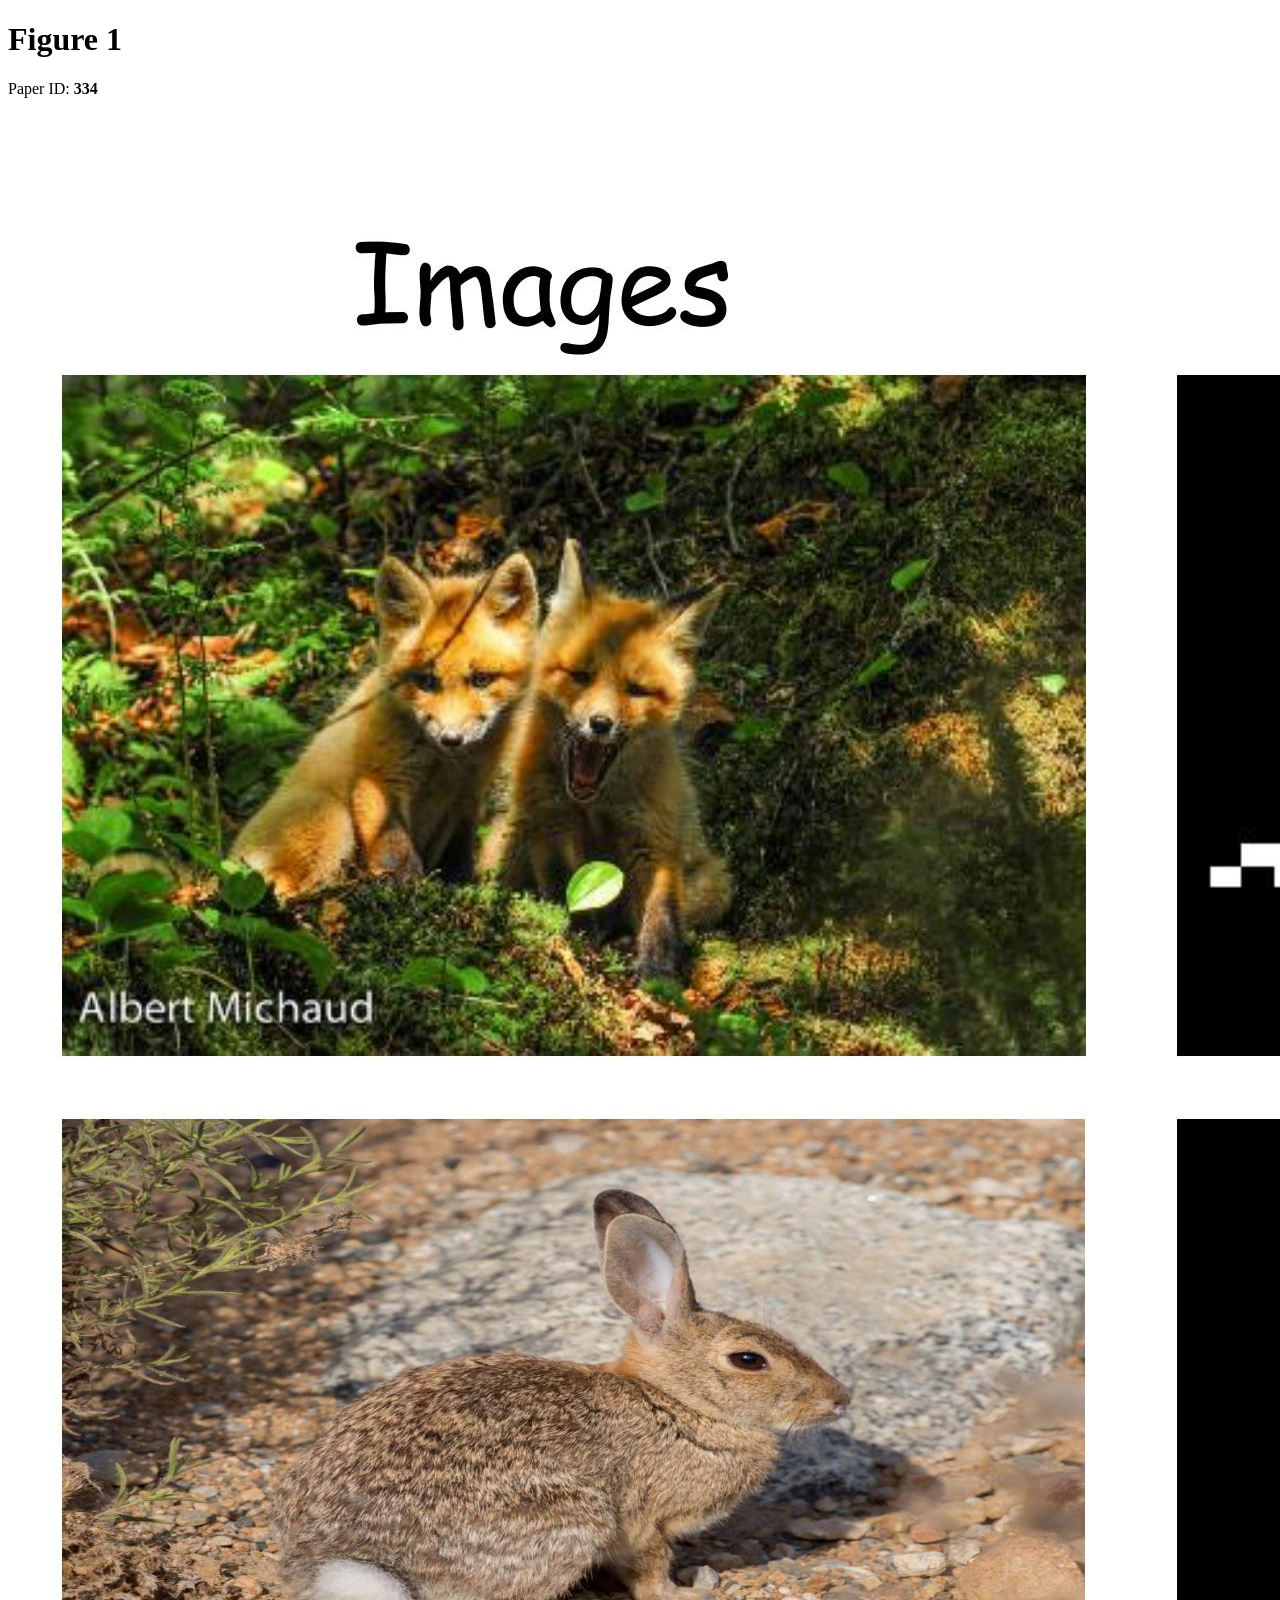
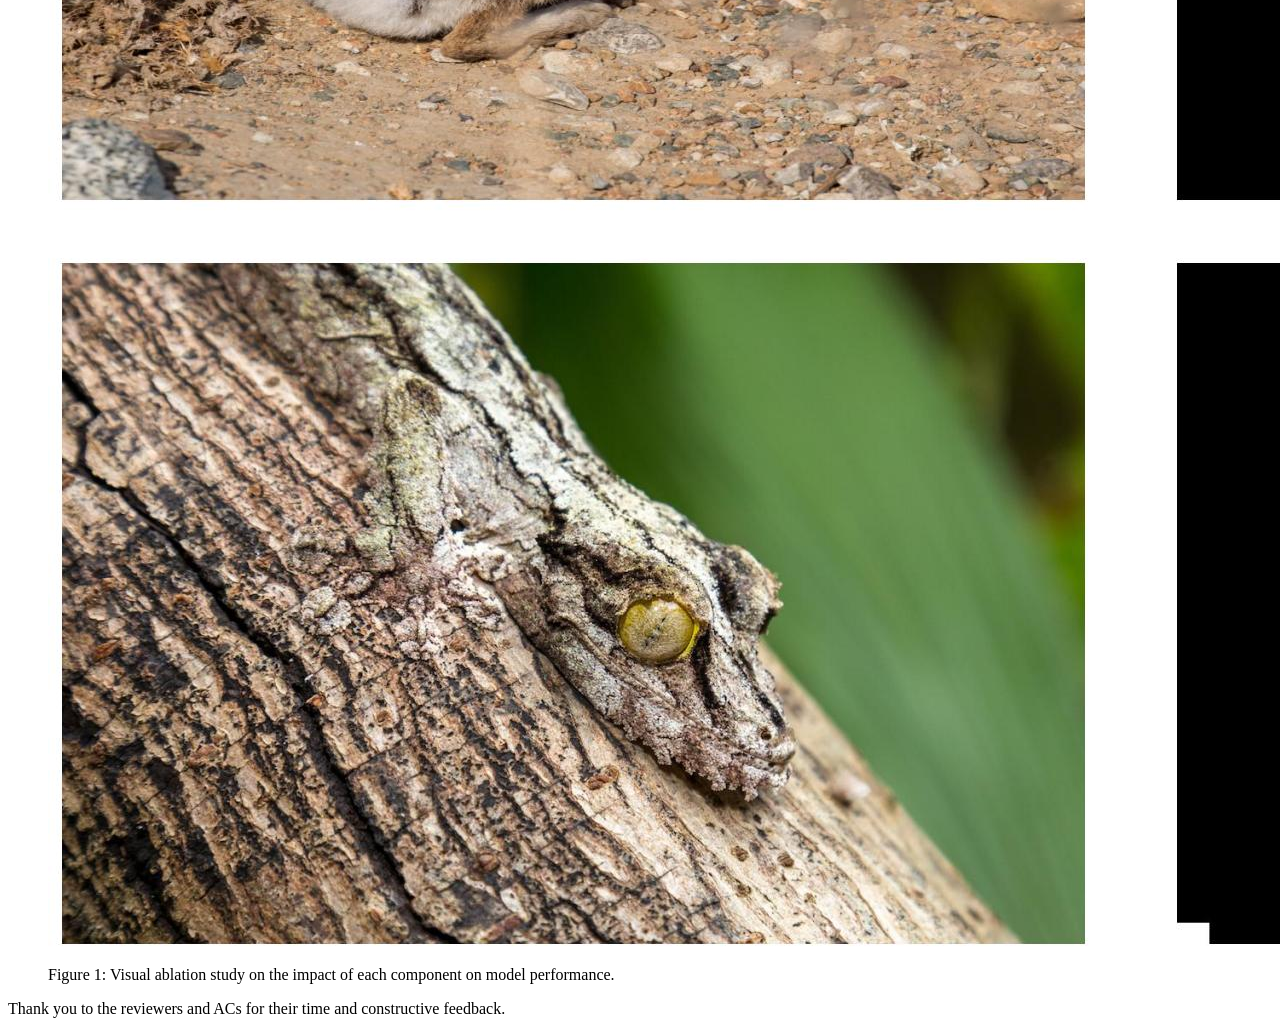
==== figure-1.html @ 9ec2bdb2 "Add files via upload" ====
<!DOCTYPE html>
<html lang="zh-CN">
<head>
    <meta charset="UTF-8">
    <meta name="viewport" content="width=device-width, initial-scale=1.0">
    <title>Figure 1 — Rebuttal Paper 334</title>
    <link rel="stylesheet" href="styles.css">
</head>
<body>
    <header>
        <h1>Figure 1</h1>
        <p class="description">Paper ID: <strong>334</strong></p>
    </header>

    <main>
        <figure id="figure-1">
            <img src="assets/figure_1.jpg" alt="Figure 1">
            <figcaption>
                <span class="figure-label">Figure 1:</span>
                Visual ablation study on the impact of each component on model performance.
            </figcaption>
        </figure>
    </main>

    <footer>
        <p>Thank you to the reviewers and ACs for their time and constructive feedback.</p>
    </footer>
</body>
</html>
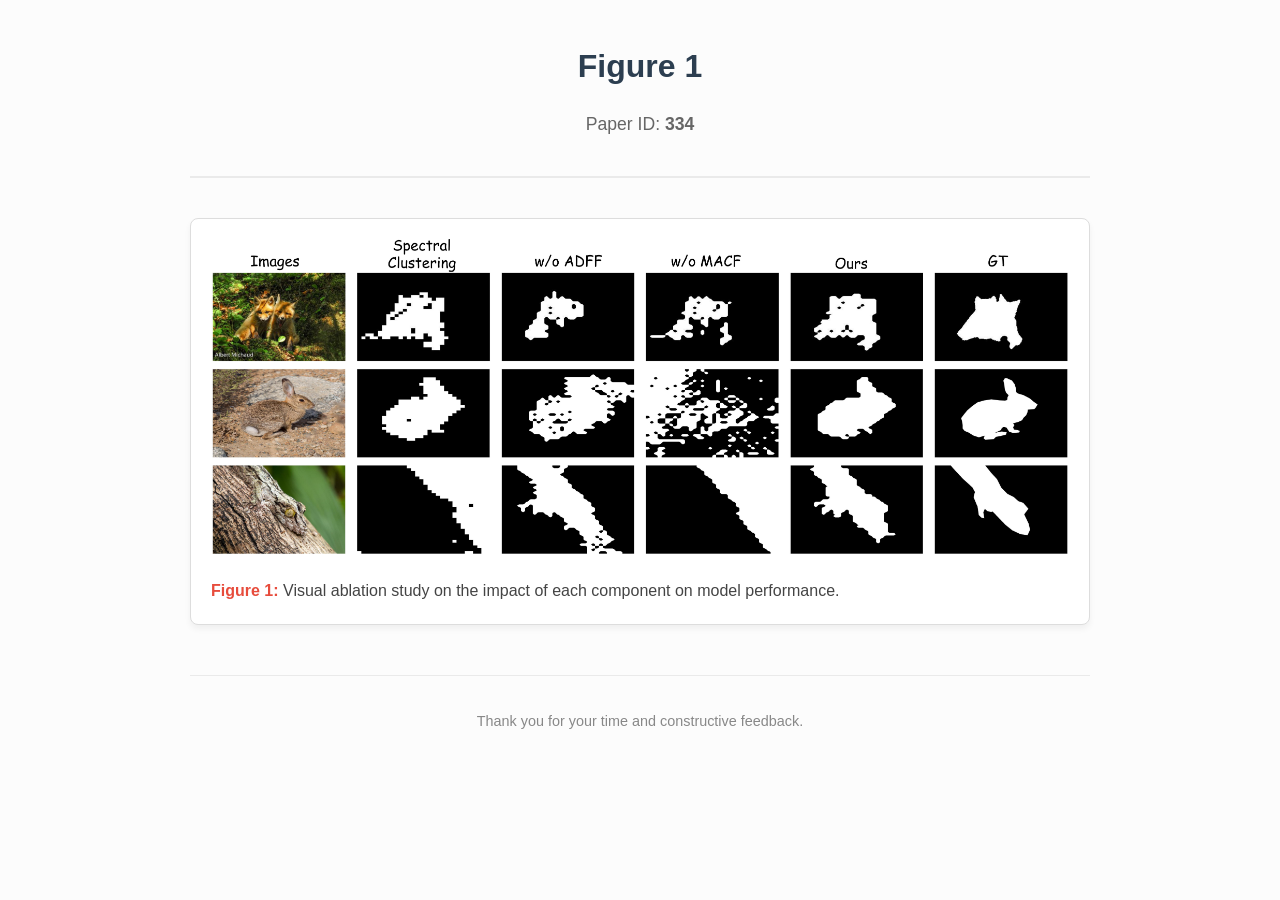
==== commit 429bdb0a: "Add files via upload" ====
--- a/figure-1.html
+++ b/figure-1.html
@@ -23,7 +23,7 @@
     </main>
 
     <footer>
-        <p>Thank you to the reviewers and ACs for their time and constructive feedback.</p>
+        <p>Thank you for your time and constructive feedback.</p>
     </footer>
 </body>
 </html>
--- a/styles.css
+++ b/styles.css
@@ -0,0 +1,92 @@
+body {
+    font-family: 'Segoe UI', Tahoma, Geneva, Verdana, sans-serif;
+    line-height: 1.6;
+    color: #333;
+    max-width: 900px;
+    margin: 0 auto;
+    padding: 20px;
+    background-color: #fcfcfc;
+}
+header {
+    text-align: center;
+    margin-bottom: 40px;
+    padding-bottom: 20px;
+    border-bottom: 2px solid #eaeaea;
+}
+h1 {
+    color: #2c3e50;
+    margin-bottom: 10px;
+}
+p.description {
+    color: #666;
+    font-size: 1.1em;
+}
+.nav-back {
+    display: inline-block;
+    margin-bottom: 24px;
+    color: #3498db;
+    text-decoration: none;
+    font-size: 0.95em;
+}
+.nav-back:hover {
+    text-decoration: underline;
+}
+.figure-list {
+    list-style: none;
+    padding: 0;
+    margin: 0;
+}
+.figure-list li {
+    margin: 0 0 16px 0;
+}
+.figure-list a {
+    display: block;
+    padding: 16px 20px;
+    background: #fff;
+    border: 1px solid #ddd;
+    border-radius: 8px;
+    box-shadow: 0 2px 4px rgba(0,0,0,0.05);
+    color: #2c3e50;
+    text-decoration: none;
+    transition: border-color 0.2s ease, box-shadow 0.2s ease;
+}
+.figure-list a:hover {
+    border-color: #3498db;
+    box-shadow: 0 4px 12px rgba(52, 152, 219, 0.15);
+}
+.figure-list .figure-label {
+    font-weight: bold;
+    color: #e74c3c;
+}
+figure {
+    background: #fff;
+    border: 1px solid #ddd;
+    border-radius: 8px;
+    padding: 20px;
+    margin: 0 0 40px 0;
+    box-shadow: 0 4px 6px rgba(0,0,0,0.05);
+    text-align: center;
+}
+figure img {
+    max-width: 100%;
+    height: auto;
+    border-radius: 4px;
+}
+figcaption {
+    margin-top: 15px;
+    font-size: 1em;
+    color: #444;
+    text-align: left;
+}
+.figure-label {
+    font-weight: bold;
+    color: #e74c3c;
+}
+footer {
+    text-align: center;
+    margin-top: 50px;
+    padding-top: 20px;
+    border-top: 1px solid #eaeaea;
+    color: #888;
+    font-size: 0.9em;
+}
